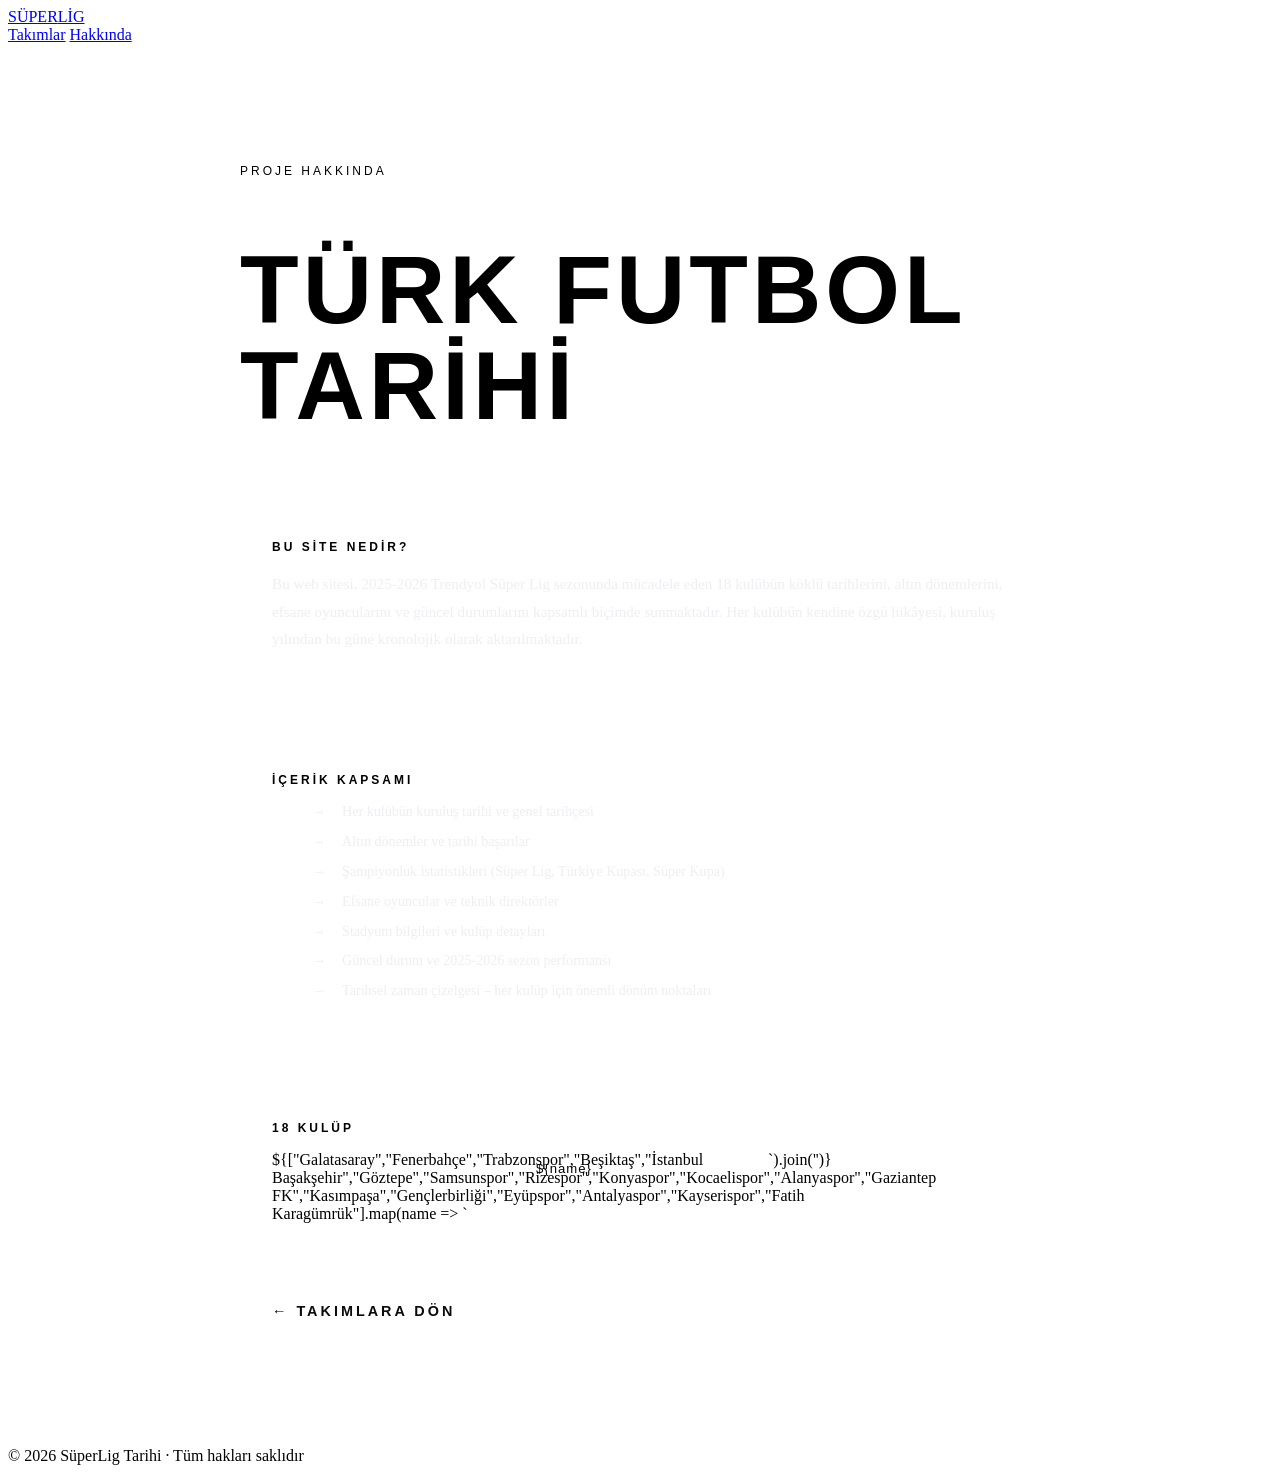
==== hakkinda.html @ 76d1c259 "Add files via upload" ====
<!DOCTYPE html>
<html lang="tr">
<head>
  <meta charset="UTF-8">
  <meta name="viewport" content="width=device-width, initial-scale=1.0">
  <title>Hakkında – Süper Lig Tarihi</title>
  <link rel="stylesheet" href="css/style.css">
</head>
<body>
<nav>
  <a class="nav-logo" href="index.html">SÜPER<span>LİG</span></a>
  <div class="nav-right">
    <a class="nav-link" href="index.html#teams">Takımlar</a>
    <a class="nav-link" href="hakkinda.html">Hakkında</a>
  </div>
</nav>

<div style="padding-top:120px; max-width:800px; margin:0 auto; padding-left:2rem; padding-right:2rem; padding-bottom:6rem;">
  <div style="font-family:'Barlow Condensed',sans-serif; font-size:0.75rem; letter-spacing:3px; color:var(--accent); text-transform:uppercase; margin-bottom:1rem;">Proje Hakkında</div>
  <h1 style="font-family:'Bebas Neue',sans-serif; font-size:clamp(3rem,8vw,6rem); letter-spacing:4px; line-height:1; margin-bottom:2rem; color:var(--text);">TÜRK FUTBOL<br><span style="color:var(--accent);">TARİHİ</span></h1>

  <div style="border-top:1px solid var(--border); padding-top:2rem; display:flex; flex-direction:column; gap:2rem;">

    <div style="background:var(--bg2); border:1px solid var(--border); padding:2rem;">
      <h2 style="font-family:'Barlow Condensed',sans-serif; font-size:0.75rem; letter-spacing:3px; color:var(--accent); text-transform:uppercase; margin-bottom:1rem;">Bu Site Nedir?</h2>
      <p style="font-size:0.95rem; line-height:1.8; color:rgba(232,232,240,0.75);">
        Bu web sitesi, 2025-2026 Trendyol Süper Lig sezonunda mücadele eden 18 kulübün köklü tarihlerini, altın dönemlerini, efsane oyuncularını ve güncel durumlarını kapsamlı biçimde sunmaktadır. Her kulübün kendine özgü hikâyesi, kuruluş yılından bu güne kronolojik olarak aktarılmaktadır.
      </p>
    </div>

    <div style="background:var(--bg2); border:1px solid var(--border); padding:2rem;">
      <h2 style="font-family:'Barlow Condensed',sans-serif; font-size:0.75rem; letter-spacing:3px; color:var(--accent); text-transform:uppercase; margin-bottom:1rem;">İçerik Kapsamı</h2>
      <ul style="list-style:none; display:flex; flex-direction:column; gap:0.8rem;">
        <li style="display:flex; gap:1rem; font-size:0.88rem; color:rgba(232,232,240,0.75);">
          <span style="color:var(--accent); font-weight:700;">→</span>
          <span>Her kulübün kuruluş tarihi ve genel tarihçesi</span>
        </li>
        <li style="display:flex; gap:1rem; font-size:0.88rem; color:rgba(232,232,240,0.75);">
          <span style="color:var(--accent); font-weight:700;">→</span>
          <span>Altın dönemler ve tarihi başarılar</span>
        </li>
        <li style="display:flex; gap:1rem; font-size:0.88rem; color:rgba(232,232,240,0.75);">
          <span style="color:var(--accent); font-weight:700;">→</span>
          <span>Şampiyonluk istatistikleri (Süper Lig, Türkiye Kupası, Süper Kupa)</span>
        </li>
        <li style="display:flex; gap:1rem; font-size:0.88rem; color:rgba(232,232,240,0.75);">
          <span style="color:var(--accent); font-weight:700;">→</span>
          <span>Efsane oyuncular ve teknik direktörler</span>
        </li>
        <li style="display:flex; gap:1rem; font-size:0.88rem; color:rgba(232,232,240,0.75);">
          <span style="color:var(--accent); font-weight:700;">→</span>
          <span>Stadyum bilgileri ve kulüp detayları</span>
        </li>
        <li style="display:flex; gap:1rem; font-size:0.88rem; color:rgba(232,232,240,0.75);">
          <span style="color:var(--accent); font-weight:700;">→</span>
          <span>Güncel durum ve 2025-2026 sezon performansı</span>
        </li>
        <li style="display:flex; gap:1rem; font-size:0.88rem; color:rgba(232,232,240,0.75);">
          <span style="color:var(--accent); font-weight:700;">→</span>
          <span>Tarihsel zaman çizelgesi – her kulüp için önemli dönüm noktaları</span>
        </li>
      </ul>
    </div>

    <div style="background:var(--bg2); border:1px solid var(--border); padding:2rem;">
      <h2 style="font-family:'Barlow Condensed',sans-serif; font-size:0.75rem; letter-spacing:3px; color:var(--accent); text-transform:uppercase; margin-bottom:1rem;">18 Kulüp</h2>
      <div style="display:grid; grid-template-columns:repeat(auto-fill,minmax(180px,1fr)); gap:0.5rem;">
        ${["Galatasaray","Fenerbahçe","Trabzonspor","Beşiktaş","İstanbul Başakşehir","Göztepe","Samsunspor","Rizespor","Konyaspor","Kocaelispor","Alanyaspor","Gaziantep FK","Kasımpaşa","Gençlerbirliği","Eyüpspor","Antalyaspor","Kayserispor","Fatih Karagümrük"].map(name => `
          <div style="border:1px solid var(--border); padding:0.6rem 1rem; font-family:'Barlow Condensed',sans-serif; font-size:0.82rem; letter-spacing:1px; color:var(--text-muted);">${name}</div>
        `).join('')}
      </div>
    </div>

    <a href="index.html" style="display:inline-block; background:var(--accent); color:#0a0a0f; font-family:'Barlow Condensed',sans-serif; font-weight:700; letter-spacing:3px; text-transform:uppercase; text-decoration:none; padding:1rem 2rem; border-radius:3px; font-size:0.9rem;">← Takımlara Dön</a>
  </div>
</div>

<footer>
  <p>© 2026 <span>SüperLig Tarihi</span> · Tüm hakları saklıdır</p>
</footer>

<script>
const teams = ["Galatasaray","Fenerbahçe","Trabzonspor","Beşiktaş","İstanbul Başakşehir","Göztepe","Samsunspor","Rizespor","Konyaspor","Kocaelispor","Alanyaspor","Gaziantep FK","Kasımpaşa","Gençlerbirliği","Eyüpspor","Antalyaspor","Kayserispor","Fatih Karagümrük"];
</script>
</body>
</html>
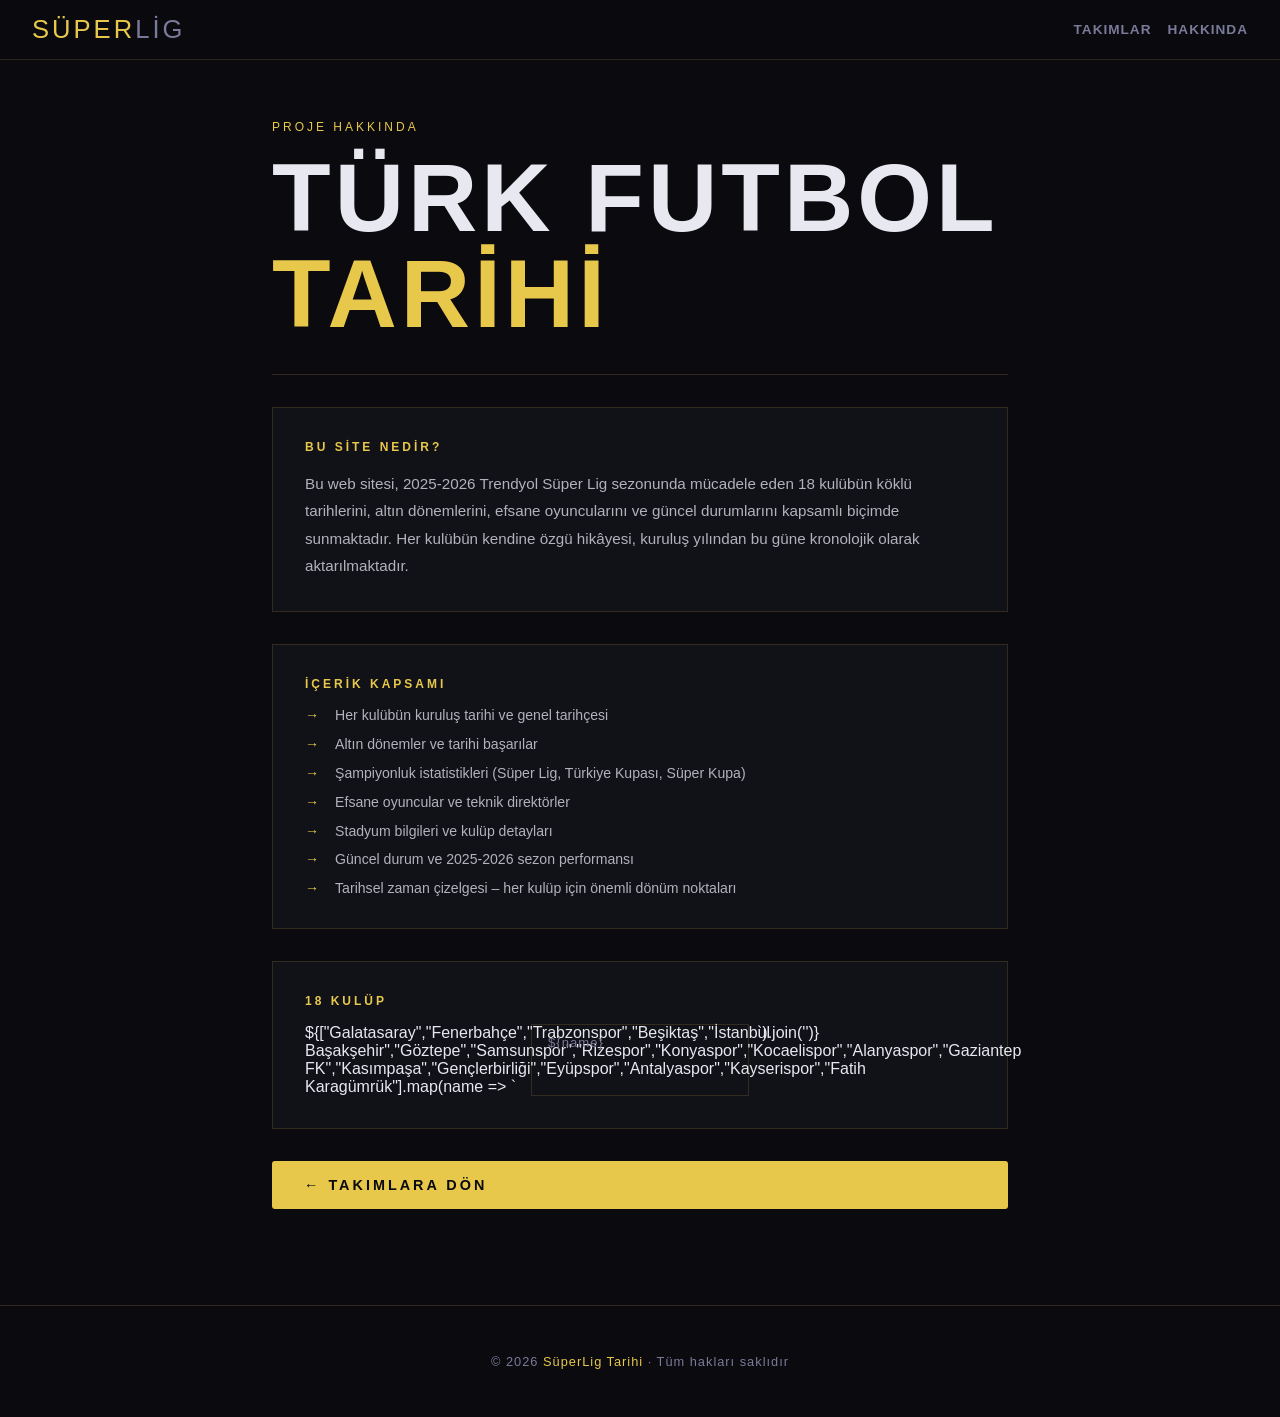
==== commit 38f507bf: "Add files via upload" ====
--- a/hakkinda.html
+++ b/hakkinda.html
@@ -4,7 +4,7 @@
   <meta charset="UTF-8">
   <meta name="viewport" content="width=device-width, initial-scale=1.0">
   <title>Hakkında – Süper Lig Tarihi</title>
-  <link rel="stylesheet" href="css/style.css">
+  <link rel="stylesheet" href="stil.css">
 </head>
 <body>
 <nav>
--- a/stil.css
+++ b/stil.css
@@ -0,0 +1,536 @@
+@import url('https://fonts.googleapis.com/css2?family=Bebas+Neue&family=Barlow:ital,wght@0,300;0,400;0,600;0,700;1,300;1,400&family=Barlow+Condensed:wght@400;600;700;800&display=swap');
+
+:root {
+  --bg: #0a0a0f;
+  --bg2: #111118;
+  --bg3: #1a1a24;
+  --accent: #e8c84a;
+  --accent2: #c0392b;
+  --text: #e8e8f0;
+  --text-muted: #7a7a9a;
+  --border: rgba(232,200,74,0.15);
+  --card-bg: rgba(255,255,255,0.03);
+  --glow: rgba(232,200,74,0.1);
+}
+
+* { margin:0; padding:0; box-sizing:border-box; }
+
+html { scroll-behavior: smooth; }
+
+body {
+  background: var(--bg);
+  color: var(--text);
+  font-family: 'Barlow', sans-serif;
+  font-weight: 300;
+  overflow-x: hidden;
+}
+
+/* ─── NAV ─── */
+nav {
+  position: fixed; top:0; left:0; right:0; z-index:100;
+  background: rgba(10,10,15,0.92);
+  backdrop-filter: blur(16px);
+  border-bottom: 1px solid var(--border);
+  padding: 0 2rem;
+  display: flex; align-items:center; gap:2rem;
+  height: 60px;
+}
+.nav-logo {
+  font-family: 'Bebas Neue', sans-serif;
+  font-size: 1.6rem;
+  color: var(--accent);
+  letter-spacing: 3px;
+  text-decoration: none;
+  flex-shrink: 0;
+}
+.nav-logo span { color: var(--text-muted); }
+.nav-search {
+  flex:1; max-width:380px;
+  background: rgba(255,255,255,0.05);
+  border: 1px solid var(--border);
+  border-radius: 6px;
+  padding: 0.5rem 1rem;
+  color: var(--text);
+  font-family: 'Barlow', sans-serif;
+  font-size: 0.9rem;
+  outline: none;
+  transition: border-color 0.2s;
+}
+.nav-search:focus { border-color: var(--accent); }
+.nav-search::placeholder { color: var(--text-muted); }
+.nav-right { margin-left:auto; display:flex; gap:1rem; align-items:center; }
+.nav-link {
+  color: var(--text-muted);
+  text-decoration: none;
+  font-size: 0.85rem;
+  font-weight: 600;
+  letter-spacing: 1px;
+  text-transform: uppercase;
+  transition: color 0.2s;
+}
+.nav-link:hover { color: var(--accent); }
+
+/* ─── HERO ─── */
+.hero {
+  min-height: 100vh;
+  display: flex; align-items:center; justify-content:center;
+  position: relative;
+  overflow: hidden;
+  padding-top: 60px;
+}
+.hero-bg {
+  position: absolute; inset:0;
+  background:
+    radial-gradient(ellipse 80% 50% at 50% 0%, rgba(232,200,74,0.08) 0%, transparent 60%),
+    radial-gradient(ellipse 40% 40% at 20% 60%, rgba(192,57,43,0.06) 0%, transparent 50%),
+    repeating-linear-gradient(
+      90deg,
+      transparent,
+      transparent 80px,
+      rgba(232,200,74,0.02) 80px,
+      rgba(232,200,74,0.02) 81px
+    );
+}
+.hero-lines {
+  position: absolute; inset:0;
+  background: repeating-linear-gradient(
+    0deg,
+    transparent,
+    transparent 60px,
+    rgba(255,255,255,0.015) 60px,
+    rgba(255,255,255,0.015) 61px
+  );
+}
+.hero-content {
+  position: relative; z-index:2;
+  text-align: center;
+  padding: 2rem;
+}
+.hero-badge {
+  display: inline-block;
+  border: 1px solid var(--border);
+  color: var(--accent);
+  font-family: 'Barlow Condensed', sans-serif;
+  font-size: 0.75rem;
+  font-weight: 600;
+  letter-spacing: 4px;
+  text-transform: uppercase;
+  padding: 0.4rem 1.2rem;
+  border-radius: 2px;
+  margin-bottom: 2rem;
+  animation: fadeInDown 0.8s ease both;
+}
+.hero-title {
+  font-family: 'Bebas Neue', sans-serif;
+  font-size: clamp(4rem, 12vw, 10rem);
+  line-height: 0.9;
+  letter-spacing: 6px;
+  animation: fadeInUp 0.9s ease 0.1s both;
+}
+.hero-title .line1 { color: var(--text); display:block; }
+.hero-title .line2 { color: var(--accent); display:block; }
+.hero-title .line3 { color: var(--text-muted); display:block; font-size: 55%; letter-spacing: 12px; }
+.hero-sub {
+  margin-top: 2rem;
+  color: var(--text-muted);
+  font-size: 1.05rem;
+  font-weight: 300;
+  letter-spacing: 0.5px;
+  animation: fadeInUp 1s ease 0.2s both;
+}
+.hero-sub strong { color: var(--text); font-weight: 600; }
+.hero-cta {
+  margin-top: 3rem;
+  display: inline-block;
+  background: var(--accent);
+  color: #0a0a0f;
+  font-family: 'Barlow Condensed', sans-serif;
+  font-size: 1rem;
+  font-weight: 700;
+  letter-spacing: 3px;
+  text-transform: uppercase;
+  text-decoration: none;
+  padding: 1rem 2.5rem;
+  border-radius: 3px;
+  transition: all 0.2s;
+  animation: fadeInUp 1s ease 0.3s both;
+}
+.hero-cta:hover { background: #fff; transform: translateY(-2px); box-shadow: 0 12px 40px rgba(232,200,74,0.3); }
+
+.hero-stats {
+  display: flex; gap:3rem; justify-content:center; margin-top:4rem;
+  animation: fadeInUp 1s ease 0.4s both;
+}
+.hero-stat { text-align:center; }
+.hero-stat .num {
+  font-family: 'Bebas Neue', sans-serif;
+  font-size: 2.5rem;
+  color: var(--accent);
+  line-height:1;
+}
+.hero-stat .lbl {
+  font-size: 0.7rem;
+  color: var(--text-muted);
+  letter-spacing: 2px;
+  text-transform: uppercase;
+  margin-top: 0.3rem;
+}
+
+/* ─── TEAMS GRID ─── */
+.teams-section {
+  padding: 5rem 2rem;
+  max-width: 1400px;
+  margin: 0 auto;
+}
+.section-header {
+  display: flex; align-items:baseline; gap:1.5rem;
+  margin-bottom: 3rem;
+}
+.section-title {
+  font-family: 'Bebas Neue', sans-serif;
+  font-size: 3rem;
+  color: var(--text);
+  letter-spacing: 4px;
+}
+.section-title span { color: var(--accent); }
+.section-line { flex:1; height:1px; background: var(--border); }
+.section-count {
+  font-family: 'Barlow Condensed', sans-serif;
+  font-size: 0.8rem;
+  color: var(--text-muted);
+  letter-spacing: 2px;
+  text-transform: uppercase;
+}
+
+/* Filter tabs */
+.filter-tabs {
+  display:flex; gap:0.5rem; flex-wrap:wrap; margin-bottom:2.5rem;
+}
+.filter-tab {
+  background: transparent;
+  border: 1px solid var(--border);
+  color: var(--text-muted);
+  font-family: 'Barlow Condensed', sans-serif;
+  font-size: 0.8rem;
+  font-weight: 600;
+  letter-spacing: 2px;
+  text-transform: uppercase;
+  padding: 0.4rem 1rem;
+  border-radius: 3px;
+  cursor: pointer;
+  transition: all 0.2s;
+}
+.filter-tab:hover, .filter-tab.active {
+  background: var(--accent);
+  border-color: var(--accent);
+  color: #0a0a0f;
+}
+
+.teams-grid {
+  display: grid;
+  grid-template-columns: repeat(auto-fill, minmax(300px, 1fr));
+  gap: 1.5px;
+  background: var(--border);
+  border: 1px solid var(--border);
+}
+.team-card {
+  background: var(--bg2);
+  padding: 2rem;
+  cursor: pointer;
+  position: relative;
+  overflow: hidden;
+  transition: all 0.3s;
+  text-decoration: none;
+  color: inherit;
+  display: block;
+}
+.team-card::before {
+  content:'';
+  position:absolute; top:0; left:0; right:0; bottom:0;
+  background: linear-gradient(135deg, var(--glow), transparent);
+  opacity:0;
+  transition: opacity 0.3s;
+}
+.team-card:hover::before { opacity:1; }
+.team-card:hover { background: var(--bg3); transform: translateY(-2px); }
+
+.team-card-accent {
+  position:absolute; top:0; left:0; width:3px; height:100%;
+  background: var(--accent);
+  transform: scaleY(0); transform-origin: top;
+  transition: transform 0.3s;
+}
+.team-card:hover .team-card-accent { transform: scaleY(1); }
+
+.team-rank {
+  font-family: 'Bebas Neue', sans-serif;
+  font-size: 4rem;
+  color: rgba(255,255,255,0.04);
+  position:absolute; right:1rem; top:0.5rem;
+  line-height:1;
+  pointer-events:none;
+  transition: color 0.3s;
+}
+.team-card:hover .team-rank { color: rgba(232,200,74,0.08); }
+
+.team-founded {
+  font-family: 'Barlow Condensed', sans-serif;
+  font-size: 0.7rem;
+  color: var(--accent);
+  letter-spacing: 3px;
+  text-transform: uppercase;
+  margin-bottom: 0.8rem;
+}
+.team-name {
+  font-family: 'Bebas Neue', sans-serif;
+  font-size: 1.9rem;
+  color: var(--text);
+  letter-spacing: 2px;
+  line-height:1;
+  margin-bottom: 0.5rem;
+}
+.team-city {
+  color: var(--text-muted);
+  font-size: 0.82rem;
+  letter-spacing: 1px;
+  margin-bottom: 1.2rem;
+}
+.team-excerpt {
+  font-size: 0.87rem;
+  line-height: 1.6;
+  color: rgba(232,232,240,0.6);
+  border-top: 1px solid var(--border);
+  padding-top: 1rem;
+  display: -webkit-box;
+  -webkit-line-clamp: 3;
+  -webkit-box-orient: vertical;
+  overflow: hidden;
+}
+.team-tags {
+  display:flex; gap:0.5rem; flex-wrap:wrap; margin-top:1rem;
+}
+.team-tag {
+  font-family: 'Barlow Condensed', sans-serif;
+  font-size: 0.65rem;
+  letter-spacing: 1.5px;
+  text-transform: uppercase;
+  border: 1px solid rgba(232,200,74,0.2);
+  color: var(--accent);
+  padding: 0.15rem 0.5rem;
+  border-radius: 2px;
+}
+
+/* ─── MODAL ─── */
+.modal-overlay {
+  position:fixed; inset:0; z-index:200;
+  background: rgba(5,5,10,0.92);
+  backdrop-filter: blur(8px);
+  display:none; align-items:flex-start; justify-content:center;
+  padding: 2rem 1rem;
+  overflow-y: auto;
+}
+.modal-overlay.open { display:flex; }
+.modal {
+  background: var(--bg2);
+  border: 1px solid var(--border);
+  max-width: 860px;
+  width:100%;
+  position:relative;
+  animation: modalIn 0.35s cubic-bezier(0.34,1.56,0.64,1) both;
+}
+@keyframes modalIn {
+  from { opacity:0; transform: scale(0.92) translateY(30px); }
+  to   { opacity:1; transform: scale(1) translateY(0); }
+}
+.modal-header {
+  padding: 2.5rem 2.5rem 2rem;
+  border-bottom: 1px solid var(--border);
+  position:relative;
+  background: linear-gradient(135deg, rgba(232,200,74,0.05), transparent);
+}
+.modal-close {
+  position:absolute; top:1.5rem; right:1.5rem;
+  background:none; border: 1px solid var(--border);
+  color: var(--text-muted); cursor:pointer;
+  width:36px; height:36px; border-radius:3px;
+  font-size:1.2rem; display:flex; align-items:center; justify-content:center;
+  transition: all 0.2s;
+}
+.modal-close:hover { border-color: var(--accent2); color: var(--accent2); }
+.modal-tag {
+  font-family: 'Barlow Condensed', sans-serif;
+  font-size: 0.7rem;
+  letter-spacing: 3px;
+  text-transform: uppercase;
+  color: var(--accent);
+  margin-bottom: 0.8rem;
+}
+.modal-title {
+  font-family: 'Bebas Neue', sans-serif;
+  font-size: clamp(2.5rem, 6vw, 4rem);
+  letter-spacing: 4px;
+  line-height:1;
+  color: var(--text);
+}
+.modal-title span { color: var(--accent); }
+.modal-subtitle {
+  color: var(--text-muted);
+  font-size: 0.9rem;
+  margin-top:0.5rem;
+}
+
+.modal-body { padding: 2.5rem; }
+
+.modal-grid {
+  display:grid;
+  grid-template-columns: 1fr 1fr;
+  gap: 2.5rem;
+}
+@media(max-width:600px){ .modal-grid { grid-template-columns:1fr; } }
+
+.info-block { margin-bottom:2rem; }
+.info-block h3 {
+  font-family: 'Barlow Condensed', sans-serif;
+  font-size: 0.7rem;
+  font-weight: 700;
+  letter-spacing: 3px;
+  text-transform: uppercase;
+  color: var(--accent);
+  margin-bottom: 0.6rem;
+  padding-bottom: 0.4rem;
+  border-bottom: 1px solid var(--border);
+}
+.info-block p {
+  font-size: 0.9rem;
+  line-height: 1.7;
+  color: rgba(232,232,240,0.75);
+}
+.info-block ul {
+  list-style: none;
+  font-size: 0.88rem;
+  color: rgba(232,232,240,0.75);
+}
+.info-block ul li {
+  padding: 0.3rem 0;
+  border-bottom: 1px solid rgba(255,255,255,0.04);
+  display:flex; gap:1rem;
+}
+.info-block ul li span:first-child {
+  color: var(--text-muted);
+  min-width: 100px;
+  font-size: 0.78rem;
+  letter-spacing:1px;
+}
+
+.stat-row {
+  display:grid;
+  grid-template-columns: repeat(3, 1fr);
+  gap:1px;
+  background: var(--border);
+  margin-top: 2rem;
+  border: 1px solid var(--border);
+}
+.stat-box {
+  background: var(--bg3);
+  padding: 1.2rem;
+  text-align:center;
+}
+.stat-box .sv {
+  font-family: 'Bebas Neue', sans-serif;
+  font-size: 2rem;
+  color: var(--accent);
+  line-height:1;
+}
+.stat-box .sk {
+  font-size: 0.65rem;
+  color: var(--text-muted);
+  letter-spacing: 2px;
+  text-transform: uppercase;
+  margin-top:0.3rem;
+}
+
+.timeline { margin-top: 1.5rem; }
+.tl-item {
+  display:flex; gap:1rem; margin-bottom:1rem;
+  align-items:flex-start;
+}
+.tl-year {
+  font-family: 'Bebas Neue', sans-serif;
+  font-size: 1rem;
+  color: var(--accent);
+  min-width: 55px;
+  letter-spacing:1px;
+}
+.tl-dot {
+  width:8px; height:8px; border-radius:50%;
+  background: var(--accent);
+  margin-top:5px; flex-shrink:0;
+  box-shadow: 0 0 8px rgba(232,200,74,0.5);
+}
+.tl-text {
+  font-size: 0.82rem;
+  color: rgba(232,232,240,0.65);
+  line-height:1.5;
+}
+
+/* ─── FOOTER ─── */
+footer {
+  border-top: 1px solid var(--border);
+  padding: 3rem 2rem;
+  text-align:center;
+  color: var(--text-muted);
+  font-size:0.8rem;
+  letter-spacing:1px;
+}
+footer span { color: var(--accent); }
+
+/* ─── ANIMATIONS ─── */
+@keyframes fadeInUp {
+  from { opacity:0; transform:translateY(30px); }
+  to   { opacity:1; transform:translateY(0); }
+}
+@keyframes fadeInDown {
+  from { opacity:0; transform:translateY(-20px); }
+  to   { opacity:1; transform:translateY(0); }
+}
+.fade-in {
+  opacity:0;
+  transform: translateY(20px);
+  transition: opacity 0.6s ease, transform 0.6s ease;
+}
+.fade-in.visible {
+  opacity:1;
+  transform:translateY(0);
+}
+
+/* ─── SCROLLBAR ─── */
+::-webkit-scrollbar { width:6px; }
+::-webkit-scrollbar-track { background: var(--bg); }
+::-webkit-scrollbar-thumb { background: var(--border); border-radius:3px; }
+::-webkit-scrollbar-thumb:hover { background: var(--accent); }
+
+/* ─── RESPONSIVE ─── */
+@media(max-width:768px) {
+  nav { padding: 0 1rem; }
+  .nav-search { display:none; }
+  .hero-stats { gap:1.5rem; }
+  .hero-stat .num { font-size:1.8rem; }
+  .teams-section { padding: 3rem 1rem; }
+  .modal-body { padding: 1.5rem; }
+  .modal-header { padding: 1.5rem; }
+}
+
+/* Back to top */
+.back-top {
+  position:fixed; bottom:2rem; right:2rem; z-index:99;
+  background: var(--accent);
+  color: #0a0a0f;
+  border:none; cursor:pointer;
+  width:44px; height:44px; border-radius:3px;
+  font-size:1.2rem;
+  display:none; align-items:center; justify-content:center;
+  transition: all 0.2s;
+  box-shadow: 0 4px 20px rgba(232,200,74,0.3);
+}
+.back-top.show { display:flex; }
+.back-top:hover { transform: translateY(-3px); }
